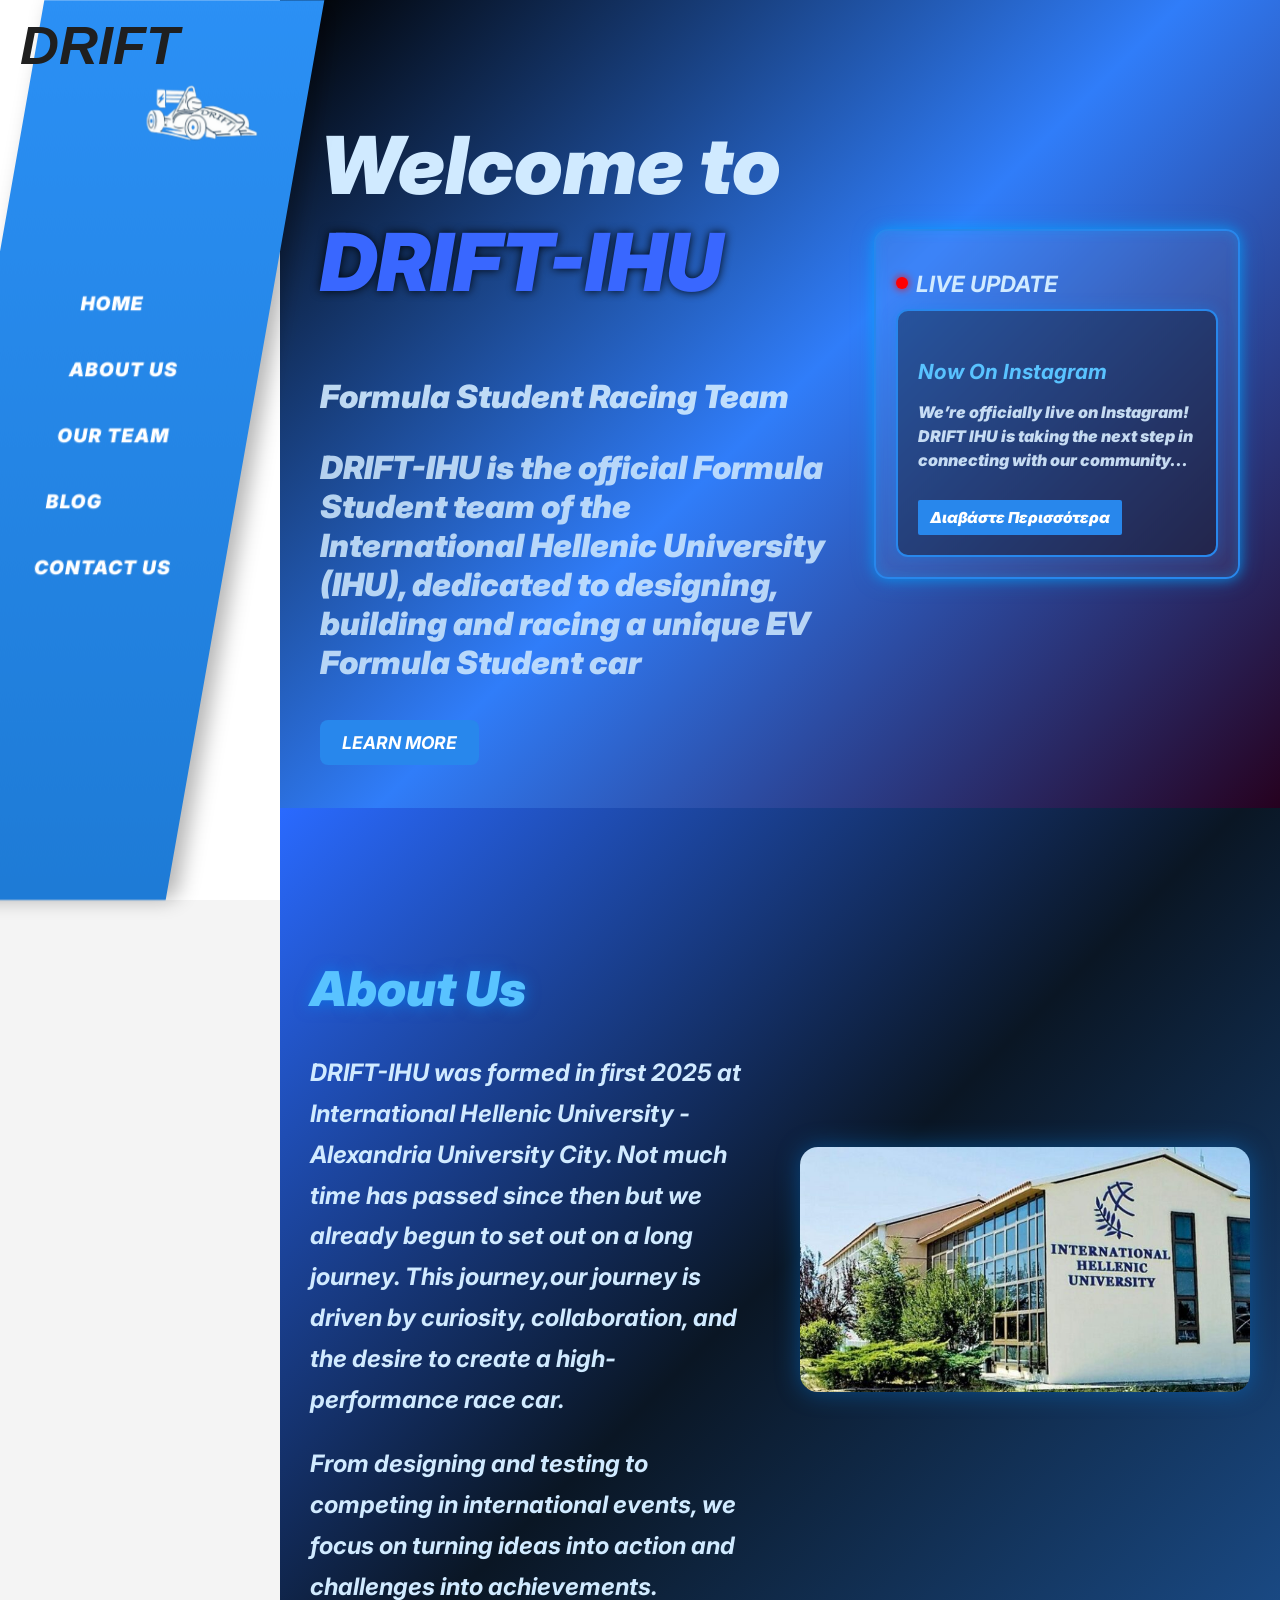
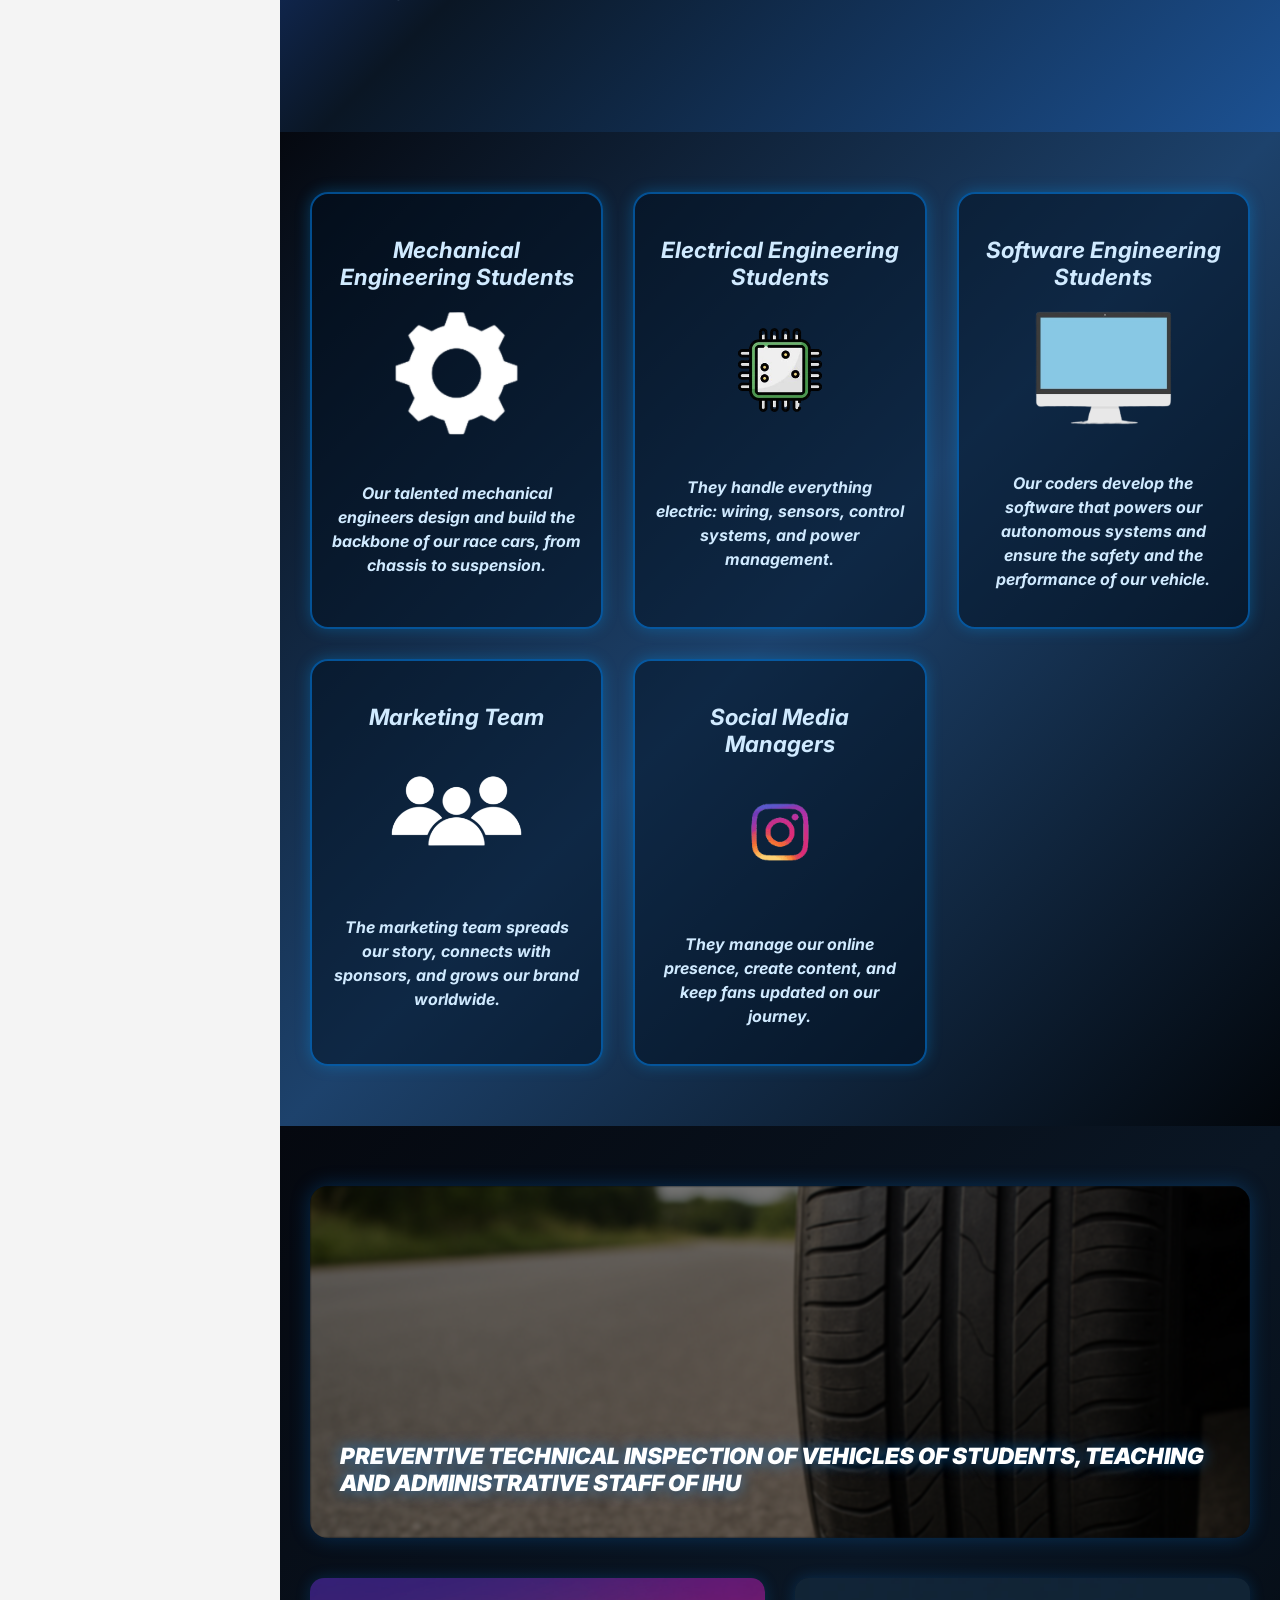
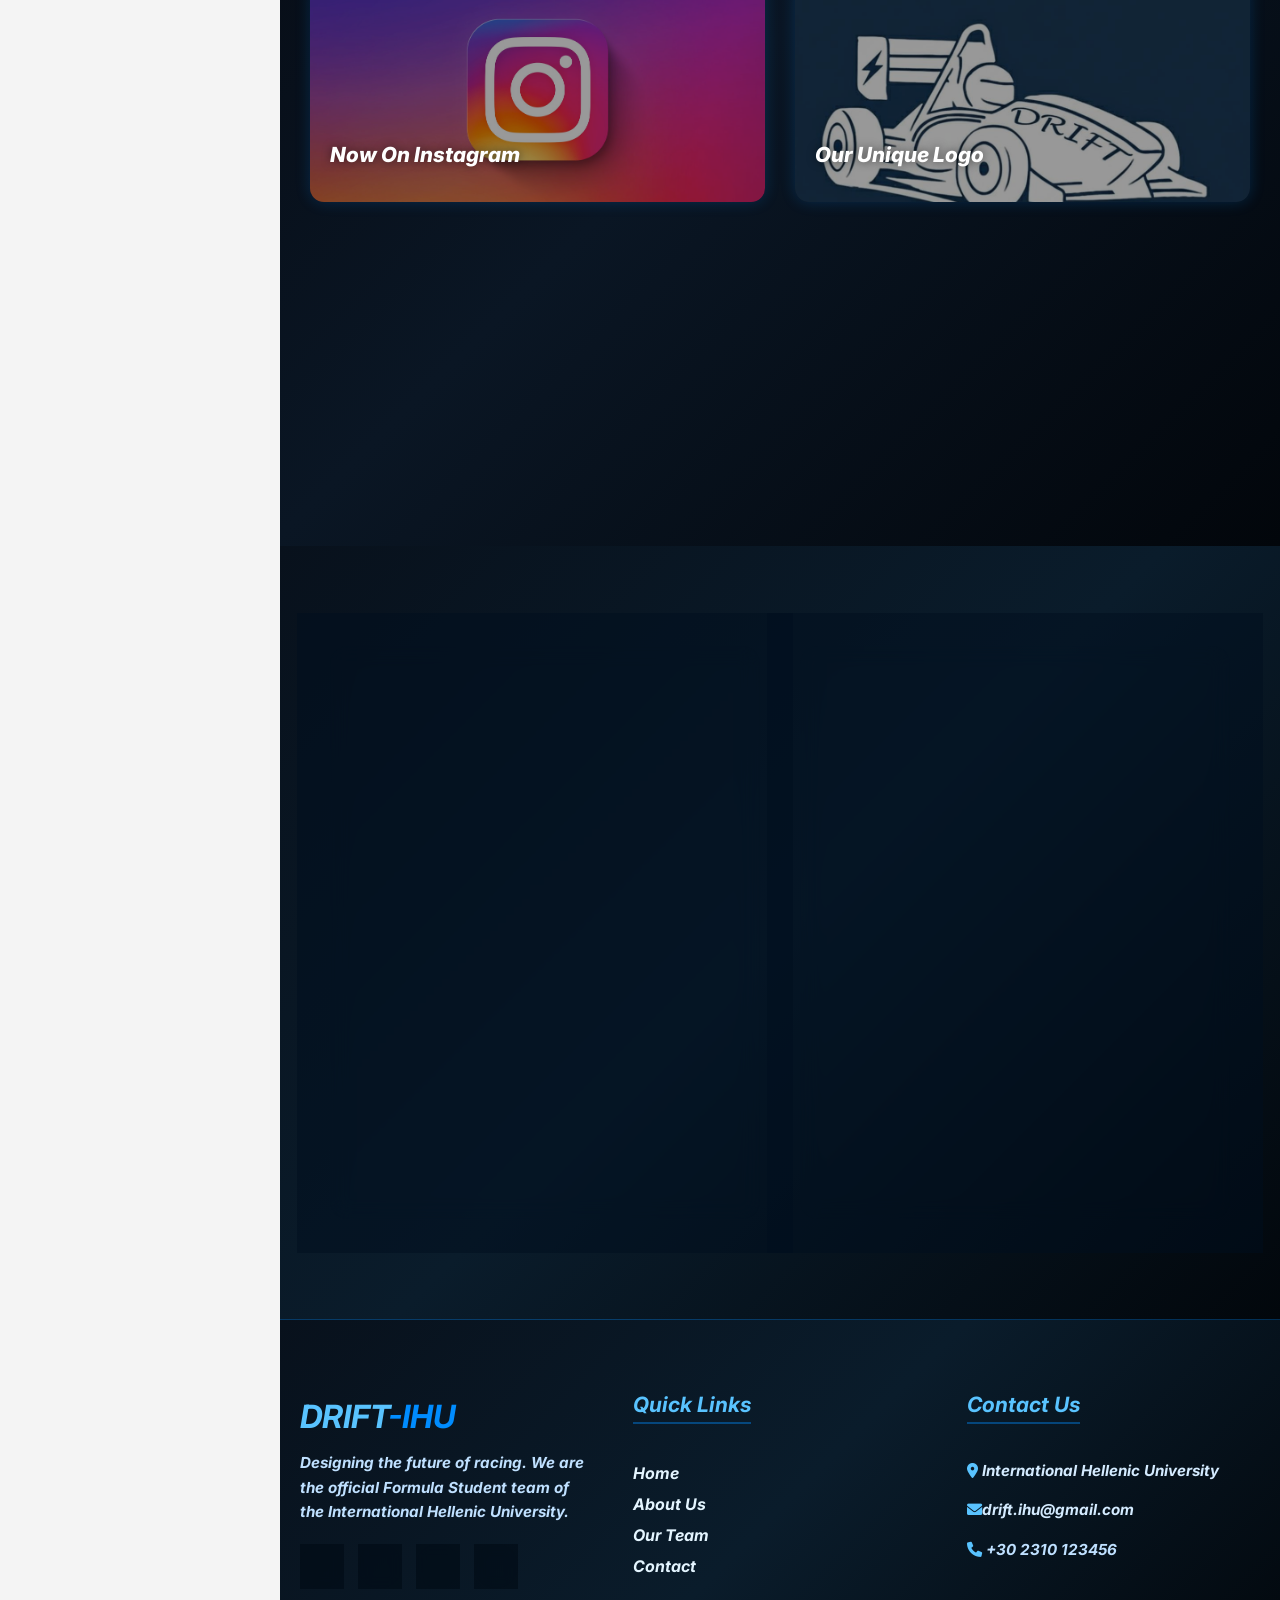
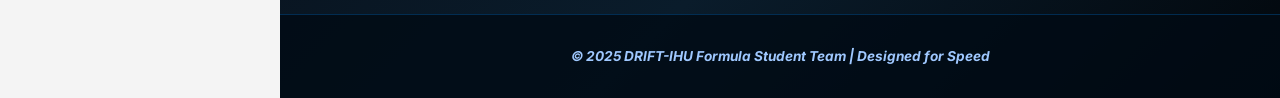
==== DRIFT.html @ 8d49db96 "Add files via upload" ====
<!DOCTYPE html>
<html lang="en">
    <head>
        <meta charset="UTF-8">
        <meta name="viewport" content="width=device-width, initial-scale=1.0">
        <title>DRIFT-IHU</title>
        <link rel="stylesheet" href="DRIFT-Style.css">
        <link href="https://fonts.googleapis.com/css2?family=Inter:wght@300;400;600;700&family=Orbitron:wght@500;700;900&display=swap" rel="stylesheet">
         <style>
        /* 1. Basic Setup & Font */
        @import url('https://fonts.googleapis.com/css2?family=Roboto:ital,wght@1,900&display=swap');

        :root {
            --sidebar-blue: #2b90f5; /* Bright blue from image */
            --sidebar-blue-dark: #1e7bd6; /* Slightly darker for gradient */
            --text-white: #ffffff;
            --hover-white: #ffffff;
            --skew-angle: -10deg; /* The angle of the sidebar */
        }

        body {
            margin: 0;
            padding: 0;
            background-color: #f4f4f4; /* Light background for contrast */
            font-family: 'Inter', 'sans-serif';
            
        }

        /* 2. Sidebar Container */
        .sidebar {
            position: fixed;
            top: 0px;
            left: -35px; /* Hide the angled left edge off-screen */
            width: 280px;
            height: 100vh;
            background: linear-gradient(180deg, var(--sidebar-blue) 0%, var(--sidebar-blue-dark) 100%);
            
            /* This creates the slanted shape */
            transform: skewX(var(--skew-angle));
            
            display: flex;
            flex-direction: column;
            justify-content:space-around; /* Centers menu vertically */
            box-shadow: 10px 0 20px rgba(0,0,0,0.3); /* The shadow on the right */
            z-index: 1000;
        }

        /* 3. Navigation List */
        .nav-links {
            display: flex;
            flex-direction: column;
            justify-content: space-around;
            list-style: none;
            padding: 0;
            margin: 0;
            width: 100%;
        }
        
        nav li {
            padding: 5px 5px; /* περισσότερο ύψος */
            font-size: 18px;    /* μεγαλύτερα γράμματα */
            font-weight: bold;  /* bold */
            text-transform: uppercase; /* Κεφαλαία */  
        }

       .sidebar ul{
            padding-bottom: 30px;
       }

        .nav-item {
            font-size: xx-large;
            font-style: bolder;
            width: 100%;
            margin-bottom: 1px;
            transition: all 0.3s ease;
        }

        /* 4. The Link Styling */
        .nav-link {
            text-decoration: solid;
            display: flex;
            align-items: center;
            text-decoration: none;
            padding: 15px 20px 15px 60px; /* Padding pushes text to right */
            color: var(--text-white);
            font-size: 1.2rem;
            font-weight: 900; /* Bold */
            font-style: italic; /* Slanted Text */
            letter-spacing: 1px;
            text-transform: uppercase;
            
            /* IMPORTANT: Un-skew the text so it's readable, 
               but keep italic style */
            transform: skewX(calc(var(--skew-angle) * -1)); 
            
            transition: all 0.2s ease-in-out;
        }

        /* 5. The Lightning Icon */
        .icon {
            width: 18px;
            height: 18px;
            margin-right: 15px;
            fill: var(--text-white); /* White icon by default */
            transition: fill 0.2s ease-in-out;
        }

        /* 6. HOVER EFFECTS (The White Effect) */
        
        /* When hovering the list item... */
        .nav-item:hover {
            background-color: var(--hover-white);
            box-shadow: 0 0 15px rgba(255, 255, 255, 0.6); /* Glow effect */
        }

        /* Change text color to blue on hover */
        .nav-item:hover .nav-link {
           transform: translateX(10px) skewX(calc(var(--skew-angle) * -1));  /* Slight movement to right */
            color: var(--sidebar-blue);
        }

        /* Change icon color to blue on hover */
        .nav-item:hover .icon {
            fill: var(--sidebar-blue);
        }
    </style>
    </head>
    <div class="head-logo">
                    <a href="#" class="nav-logoText">
                        <h1 class="logo-text"><b>DRIFT</b></h1>
                    </a>
                    <a href="#" class="nav-logoImg">
                        <img class="photologo" src="Picsart_25-11-17_19-23-13-924.png" width="130px" height="130px" onmouseover="this.src='1000007170.png'" onmouseout="this.src='Picsart_25-11-17_19-23-13-924.png'">
                    </a>
    </div>
    
    <div class="but">
        <a href="#" class="nav-logoText">
            <h1 class="logo-text"><b>DRIFT</b></h1>
        </a>
        <span class="logo">
        <a href="#" class="nav-logoImg">
            <img class="photologo" src="Picsart_25-11-17_19-23-13-924.png" width="130px" height="130px" onmouseover="this.src='1000007170.png'" onmouseout="this.src='Picsart_25-11-17_19-23-13-924.png'">
        </a>
        </span>
        <button class="nav-toggle" aria-label="toggle navigation" onclick="toggleNav()">
            <img class="ham" src="ham2.png">
        </button>
    </div>

    <div class="bac-nav">
        <header class="head">
	<!-- for Social Media Icons -->
<link rel="stylesheet" href="https://cdnjs.cloudflare.com/ajax/libs/font-awesome/6.0.0/css/all.min.css">
<div class="sidebar-wrapper">           
    <nav class="sidebar">
        <button class="nav-toggle" aria-label="toggle navigation" onclick="toggleNav()">
       <img class="close" src="close.png" width="40px" height="40px"><span class="closetxt">close</span>
       </button>
        <ul class="nav-links">
            <li class="nav-item">
                <a href="#hero" class="nav-link" data-target="hero">
                    <!-- SVG Lightning Bolt Icon -->
                    <img class="light" src="thunder.gif" width="25px" height="25px">
                    <div class="text">HOME</div>
                </a>
            </li>
            
            <!-- Active State Example (About Us) -->
            <li class="nav-item">
                <a href="#hero2" class="nav-link" data-target="hero2">
                    <img class="light" src="thunder.gif" width="25px" height="25px">
                    <div class="text">About Us</div>
                </a>
            </li>

            <li class="nav-item">
                <a href="#hero3" class="nav-link" data-target="hero3">
                    <img class="light" src="thunder.gif" width="25px" height="25px">
                    <div class="text">Our Team</div>
                </a>
            </li>
            <li class="nav-item">
                <a href="#hero4" class="nav-link" data-target="hero4">
                    <img class="light" src="thunder.gif" width="25px" height="25px">
                    <div class="text">Blog</div>
                </a>
            </li>

            <li class="nav-item">
                <a href="#hero5" class="nav-link" data-target="hero5">
                    <img class="light" src="thunder.gif" width="25px" height="25px">
                        <div class="text">Contact Us</div>
                </a>
            </li>
        </ul>
    </nav>
</div>
        </header>
    </div>
    <body>
        <section class="hero" id="hero">
            <div class="home-left">
            <h1>Welcome to <span class="name">DRIFT-IHU</span></h1>
            <p class="subtitle">Formula Student Racing Team</p>
            <p class="desc">
                DRIFT-IHU is the official Formula Student team of the International Hellenic University (IHU), dedicated to designing, building and racing a unique EV Formula Student car
            </p>

            <a href="#hero2" class="cta-button">LEARN MORE</a>
            </div>

            <div class="home-right">
                <h2 class="live-title">
                    <span class="live-dot"></span> LIVE UPDATE
                </h2>
                    <div class="live-box" id="live-box">
                        <h4 id="live-title"></h4>
                        <p id="live-text"></p>
                        <a href="#hero4" class="read-more">Διαβάστε Περισσότερα</a>
                    </div>
            </div>
        </section>

        <section class="hero2" id="hero2">
        <div class="about-container">

            <!-- Left side: Text -->
            <div class="about-text">
            <h2>About Us</h2>
            <p>DRIFT-IHU was formed in first 2025 at International Hellenic University - Alexandria University City. Not much time has passed since then but we already begun to set out on a long journey. This journey,our journey is driven by curiosity, collaboration, and the desire to create a high-performance race car.</p>
            <p>From designing and testing to competing in international events, we focus on turning ideas into action and challenges into achievements.</p>
            </div>

            <!-- Right side: Image -->
            <div class="about-image">
            <img src="iem.jpg" alt="DRIFT IHU Team">
            </div>

        </div>
        </section>

        <section class="hero3" id="hero3">
        <div class="team-container">

            <div class="team-card">
            <h3>Mechanical Engineering Students</h3>
            <img src="gear.png" alt="Mechanical Engineering Team">
            <p>Our talented mechanical engineers design and build the backbone of our race cars, from chassis to suspension.</p>
            </div>

            <div class="team-card">
            <h3>Electrical Engineering Students</h3>
            <img src="el.png"  alt="Electrical Engineering Team">
            <p>They handle everything electric: wiring, sensors, control systems, and power management.</p>
            </div>

            <div class="team-card">
            <h3>Software Engineering Students</h3>
            <img src="com.png"  alt="Software Engineering Team">
            <p>Our coders develop the software that powers our autonomous systems and ensure the safety and the performance of our vehicle.</p>
            </div>

            <div class="team-card">
            <h3>Marketing Team</h3>
            <img src="ma.png" alt="Marketing Team">
            <p>The marketing team spreads our story, connects with sponsors, and grows our brand worldwide.</p>
            </div>

            <div class="team-card">
            <h3>Social Media Managers</h3>
            <img src="sc.png" alt="Social Media Team">
            <p>They manage our online presence, create content, and keep fans updated on our journey.</p>
            </div>

        </div>
        </section>

        <section class="hero4" id="hero4">
    <div class="blog-container">

        <!-- Μεγάλη κάρτα -->
        <div class="blog-card big-card" onclick="openPost('latest')">
            <img src="tire.png" class="big-card-img">
            <div class="big-card-overlay"></div>
                <div class="card-content">
                    <h3>PREVENTIVE TECHNICAL INSPECTION OF VEHICLES OF STUDENTS, TEACHING AND ADMINISTRATIVE STAFF OF IHU</h3>
                </div>
            </div>

        <!-- Δύο μικρότερες κάρτες -->
        <div class="small-cards-row">

            <div class="blog-card small-card" onclick="openPost('post1')">
                
                    <img src="insta.jpg" class="small-card-img">
                <div class="card-content">
                    <h3>Now On Instagram</h3>
                </div>
            </div>

            <div class="blog-card small-card" onclick="openPost('post2')">
                    <img src="logo.jpg" class="small-card-img">
                <div class="card-content">
                    <h3>Our Unique Logo</h3>
                </div>
            </div>

        </div>
    </div>

    <!-- Popup -->
    <div id="popup" class="popup">
        <div class="popup-content">
            <span class="close-btn" onclick="closePopup()">&times;</span>
            <img id="popup-image" src="" alt="">
            <h2 id="popup-title"></h2>
            <p id="popup-text"></p>
        </div>
    </div>
</section>

        <section class="hero5" id="hero5">
    <div class="contact-container">

        <!-- LEFT SIDE: CONTACT INFO -->
        <div class="contact-info-box">
            <h2>Contact Us</h2>
            <p class="contact-tagline">
                We’d love to hear from you! Reach out for collaborations, sponsorships, or questions.
            </p>

            <div class="info-item">
                <p><i class="fas fa-map-marker-alt"></i> <a class="map" href="https://maps.app.goo.gl/rsyf1vWJfdnAgKqV8" target="_blank">International Hellenic University - Thessaloniki, Greece</a></p>
            </div>

            <div class="info-item">
                <i class="fa-solid fa-envelope"></i>
                <p><a class="mail" href="mailto:drift.ihu@gmail.com">drift.ihu@gmail.com</a></p>
            </div>

            <div class="info-item">
                <i class="fa-solid fa-phone"></i>
                <p>+30 690 000 0000</p>
            </div>

            <div class="social-icons">
                <a href="https://www.instagram.com/_drift.efs_/?igsh=YjA3dHlsZHJ1bWto#" target="_blank"><i class="fa-brands fa-instagram"></i></a>
                <a href="#"><i class="fa-brands fa-facebook"></i></a>
                <a href="#"><i class="fa-brands fa-linkedin"></i></a>
                <a href="#"><i class="fa-brands fa-youtube"></i></a>
            </div>
        </div>

        <!-- RIGHT SIDE: CONTACT FORM -->
        <div class="contact-form-box">
            <h3>Send us a message</h3>

            <form class="contact-form">
                <input type="text" placeholder="Your Name" required>
                <input type="email" placeholder="Email Address" required>
                <input type="text" placeholder="Subject">
                <textarea placeholder="Your Message" required></textarea>
                <button type="submit">Send Message</button>
            </form>
        </div>

    </div>
</section>

        <script src="drift-script.js"></script>
    </body>
		
 <!-- NEW FOOTER START -->
    <footer class="site-footer">
        <div class="footer-content">
            
            <!-- Column 1: About -->
            <div class="footer-section about">
                <h2 class="footer-logo">DRIFT<span>-IHU</span></h2>
                <p>
                    Designing the future of racing. We are the official Formula Student team of the International Hellenic University.
                </p>
                <div class="socials">
                    <a class="Slink"href="#"><i class="fab fa-facebook"></i></a>
                    <a class="Slink"href="https://www.instagram.com/_drift.efs_/?igsh=YjA3dHlsZHJ1bWto#" target="_blank"><i class="fab fa-instagram"></i></a>
                    <a class="Slink"href="#"><i class="fab fa-linkedin"></i></a>
                    <a class="Slink"href="#"><i class="fab fa-youtube"></i></a>
                </div>
            </div>

            <!-- Column 2: Links -->
            <div class="footer-section links">
                <h3>Quick Links</h3>
                <ul>
                    <li><a href="#hero">Home</a></li>
                    <li><a href="#hero2">About Us</a></li>
                    <li><a href="#hero3">Our Team</a></li>
                    <li><a href="#hero6">Contact</a></li>
                </ul>
            </div>

            <!-- Column 3: Contact -->
            <div class="footer-section contact">
                <h3>Contact Us</h3>
                <div class="contact-info">
                    <p><i class="fas fa-map-marker-alt"></i> <a class="map" href="https://maps.app.goo.gl/rsyf1vWJfdnAgKqV8" target="_blank">International Hellenic University</a></p>
                    <p><i class="fas fa-envelope"></i><a class="mail" href="mailto:drift.ihu@gmail.com">drift.ihu@gmail.com</a></p>
                    <p><i class="fas fa-phone"></i> +30 2310 123456</p>
                </div>
            </div>
        </div>

        <div class="footer-bottom">
            <p>&copy; 2025 DRIFT-IHU Formula Student Team | Designed for Speed</p>
        </div>
    </footer>
    <!-- NEW FOOTER END -->
    </body>
</html>
---- DRIFT-Style.css ----
/*
==========================================
DRIFT-Website
Author: Marios-Rafail Souris
Copyright © 2026
All rights reserved.
Unauthorized use prohibited.
==========================================
*/

body {
    font-size: large;
    font-weight: bolder;
    font-style: italic;
    background-color: #a3c9f2;
    margin: 0;
    padding: 0;
    overflow-x: hidden;
}
.nav-bar{
    position: fixed;
    top: 0;
    left: 0;
    padding: 20px;
    width:300px;
    height: 250vh;
    background-color: #2887ec;
    line-height: 340%;
    clip-path: polygon(0% 0%, 100% 0%, 60% 100%, 0% 100%);
    z-index: 10000;
}
.nav-logoText{
    color: #1f1f1f;
    font-size: 150%;
    display: inline-block;
    width: fit-content;
    text-decoration: none;
}
.nav-logoImg{
    color: #1f1f1f;
    font-size: 150%;
    display: inline-block;
    width: fit-content;
}

.logo-text{
    font-family: Arial, Helvetica, sans-serif;
    font-weight: bolder;
    line-height:0%;
    margin: 0;
    padding: 0;
    margin-left: 20px;
    margin-top: 45px;
}
.nav-list{
    list-style: none;
}
.nav-link{
    color: #fefeff;
    text-decoration: none;
    font-size: 150%;
}
.nav-link:hover{
    color: #000105;
}
.nav-link:active{
    color: #0400ff;
}
a{
    text-decoration: none;
}
.nav-bar ul{
    margin-top: 0px;
}

.head-logo {
    height: 150px;
    z-index: 4000;
    display: flex;
    top: 0;
    position: fixed;
    left: 0;
    align-items:safe;
    margin-bottom: 20px;
}

.photologo{
    margin-left: -40px;
    margin-top: 30px;
    padding-top: 10px;
}

.hero{
    z-index: 50000;
    margin-left: 280px;
    padding-bottom: 750px;
    background-color: #2887ec;
    display: flex;
    color: #090909;
    font-size: 200%;
    font-weight: bolder;
}


.hero6{
    margin-left: 280px;
    padding-bottom: 750px;
    background-color: #2887ec;
    display: flex;
    color: #090909;
    font-size: 200%;
    font-weight: bolder;
}

@keyframes slideInFromTop {
  /* Αρχική Κατάσταση */
  0% {
    transform: translateX(-100%);/* Ξεκινάει ψηλά, εκτός οθόνης */
    opacity: 0;
  }
  
  /* Τελική Κατάσταση */
  100% {
    transform: translateX(0); /* Έρχεται στην κανονική του θέση */
    opacity: 1;
  }
}

@keyframes slideInFromLeftPlagio {
  /* Αρχική Κατάσταση: Εκτός οθόνης και αόρατο */
  0% {
    transform: translateX(-100%) skewX(var(--skew-angle));
    opacity: 0;
  }
  
  /* Τελική Κατάσταση: Έρχεται στη θέση του και διατηρεί το skew */
  100% {
    /* Σημαντικό: Το translateX(0) το φέρνει στη θέση του. */
    /* Το skewX(var(--skew-angle)) διατηρεί το πλαϊνό σχέδιο. */
    transform: translateX(0) skewX(var(--skew-angle)); 
    opacity: 1;
  }
}

.sidebar{
    z-index: 1000;
  transform: skewX(var(--skew-angle));
  animation: slideInFromLeftPlagio 0.5s ease-out forwards; /* Διάρκεια 0.5 δευτερόλεπτα, easing ease-out */
}
.nav-link {
    transform: skewX(calc(var(--skew-angle) * -1));
}

.logo-text{
    animation: slideInFromTop 0.7s ease-out forwards;
}

.photologo{
    animation: slideInFromTop 0.7s ease-out forwards;
}

@keyframes pop-in {
  /* 0% & 100% (Αρχή και Τέλος) */
  0%, 100% {
    transform: scale(1); /* Κανονικό μέγεθος */
    opacity: 1; 
  }
  
  /* 50% (Κορύφωση του Pop) */
  50% {
    transform: scale(1.15); /* Μεγαλώνει 15% */
    opacity: 1;
  }
}

/*.nav-item:hover {
  animation: pop-in 0.4s ease-in-out; /* Διάρκεια 0.3 δευτερόλεπτα, easing ease-in-out 
}*/

.nav-item {
    transition: transform 0.15s ease-out;
    animation: slideInFromTop 0.5s ease-out forwards;
}

.nav-item:hover {
    transform: scale(1.12); /* “Πετάγεται” προς τα έξω */
    animation: slideInFromTop 0.5s ease-out forwards;
}

.nav-item{
    position: relative;
    z-index: 100;
    width: fit-content;
    display:block;
    cursor: pointer; /* Αλλάζει ο κέρσορας σε pointer για να δείξει ότι είναι κλικαμπλ */
}

@keyframes slideInFromLeft {
  /* Αρχική Κατάσταση */
  0% {
    transform: translateY(-100%);/* Ξεκινάει αριστερά, εκτός οθόνης */
    opacity: 0;
  }
  
  /* Τελική Κατάσταση */
  100% {
    transform: translateY(0); /* Έρχεται στην κανονική του θέση */
    opacity: 1;
  }
}

@keyframes fadeIn {
  /* Αρχική Κατάσταση: Αόρατο */
  0% {
    opacity: 0;
  }
  
  /* Τελική Κατάσταση: Πλήρως Ορατό */
  100% {
    opacity: 1;
  }
}

html{
  scroll-behavior: smooth;
}

.light{
  position:relative;
  right: 2px;
  top: 1px; 
  opacity: 0;
  transition: opacity 0.3s ease;
}

.nav-item:hover .light{
    opacity: 1;
}


/* --- FOOTER STYLES (MATCH HERO5) --- */

.site-footer {
    margin-left: 280px;
    background: linear-gradient(135deg, #08111c, #0a1c2b, #02070c);
    color: #d0eaff;
    padding-top: 50px;
    padding-bottom: 0px;
    border-top: 1px solid rgba(0, 140, 255, 0.3);
}

.footer-content {
    display: flex;
    flex-wrap: wrap;
    justify-content: space-around;
    max-width: 1400px;
    margin: 0 auto;
    padding-bottom: 20px;
}

.footer-section {
    flex: 1;
    padding: 0 20px;
    min-width: 250px;
}

/* Titles */
.footer-logo {
    font-size: 2rem;
    margin-bottom: 15px;
    font-style: italic;
    color: #59c3ff; /* neon blue */
}

.footer-logo span {
    color: #008cff;
}

.footer-section h3 {
    color: #59c3ff;
    margin-bottom: 20px;
    font-style: italic;
    border-bottom: 2px solid rgba(0, 140, 255, 0.4);
    display: inline-block;
    padding-bottom: 5px;
}

/* Paragraphs */
.footer-section p {
    font-size: 0.95rem;
    color: #bfe0ff;
    line-height: 1.6;
}

/* Links */
.footer-section ul {
    list-style: none;
    padding: 0;
}

.footer-section ul li {
    margin-bottom: 10px;
}

.footer-section ul li a {
    color: #e4f5ff;
    text-decoration: none;
    font-size: 1rem;
    transition: 0.3s ease;
}

.footer-section ul li a:hover {
    color: #59c3ff;
    text-shadow: 0 0 10px rgba(0, 140, 255, 0.7);
    padding-left: 10px;
}

/* Social Icons */
.socials {
    margin-top: 20px;
}

.socials a {
    display: inline-block;
    width: 42px;
    height: 42px;
    background: rgba(0, 10, 20, 0.6);
    color: #59c3ff;
    text-align: center;
    line-height: 42px;
    border-radius: 50%;
    margin-right: 10px;
    transition: 0.3s;
    border: 1px solid rgba(0, 140, 255, 0.3);
    backdrop-filter: blur(6px);
}

.socials a:hover {
    transform: translateY(-4px);
    background: rgba(0, 35, 70, 0.7);
    color: #ffffff;
    text-shadow: 0 0 12px rgba(0, 140, 255, 1);
}

/* Contact info colors */
.contact-info i {
    color: #59c3ff;
}

.contact-info .mail,
.contact-info .map {
    color: #d4ebff;
}

.contact-info .mail:hover,
.contact-info .map:hover {
    color: #59c3ff;
    text-decoration: underline;
}

/* Bottom Bar */
.footer-bottom {
    background: rgba(0, 10, 20, 0.8);
    text-align: center;
    padding: 20px 0;
    font-size: 0.85rem;
    color: #9fc8ff;
    border-top: 1px solid rgba(0, 140, 255, 0.25);
}
/*HOME*/

.hero {
    margin-left: 280px;
    padding: 50px 40px;
    display: flex;
    justify-content: space-between;
    align-items: center;
    background: linear-gradient(135deg, #000000, #307df9, #26011f);
    color: #d0eaff;

    overflow: hidden;
    z-index: 1; /* Χαμηλότερο από το menu */
}

/* LEFT SIDE */
.home-left {
    max-width: 55%;
}

.hero h1 {
    font-size: 5rem;
    font-weight: 900;
}

.hero h1 span {
    color: #3967ff;
    text-shadow: 0 0 10px #00060a;
}

.subtitle {
    font-size: 2rem;
    opacity: 0.9;
    margin: 15px 0;
}

.desc {
    font-size: 2rem;
    opacity: 0.85;
}

/* BUTTON */
.cta-button {
    padding: 12px 22px;
    background: #2887ec;
    color: #fff;
    border-radius: 8px;
    font-size: 1.1rem;
    font-weight: 700;
    transition: 0.3s;
}

.cta-button:hover {
    background: #4db0ff;
    box-shadow: 0 0 15px #4db0ff;
}
/* RIGHT SIDE */
.home-right {
    width: 35%;
    max-width: 380px;
    background: rgba(255, 255, 255, 0.06);
    border: 2px solid #2887ec;
    border-radius: 14px;
    padding: 20px;
    box-shadow: 0 0 18px rgba(0, 140, 255, 0.4);
    backdrop-filter: blur(6px);
    box-shadow: 0 0 12px rgba(0, 162, 255, 0.6), 0 0 22px rgba(0, 162, 255, 0.4), inset 0 0 12px rgba(0, 162, 255, 0.3); 
    animation: neonPulse 2.4s infinite ease-in-out;

}

.live-title {
    font-size: 1.4rem;
    display: flex;
    align-items: center;
    gap: 8px;
    margin-bottom: 12px;
}

.live-dot {
    width: 12px;
    height: 12px;
    background: red;
    border-radius: 50%;
    animation: blink 1s infinite;
    box-shadow: 0 0 8px red;
}

@keyframes blink {
    0%, 50% { opacity: 1; }
    51%, 100% { opacity: 0.3; }
}

/* LIVE BOX */
.live-box {
    background: rgba(0,0,0,0.35);
    border: 2px solid #2887ec;
    padding: 20px;
    border-radius: 12px;
    color: #d8edff;
    box-shadow: 0 0 15px rgba(0,140,255,0.3);
    animation: fadeIn 0.8s ease forwards;
}

.live-box h4 {
    font-size: 1.3rem;
    margin-bottom: 10px;
    color: #59c3ff;
}

.live-box p {
    font-size: 1rem;
    opacity: 0.9;
}

.read-more {
    display: inline-block;
    color: #fff;
    background: #2887ec;
    border-radius: 2px;
    padding: 8px 12px;
    text-decoration: none;
    transition: 0.3s;
    font-size: 0.95rem;
}

.read-more:hover {
    background: #4db0ff;
    box-shadow: 0 0 12px #4db0ff;
}


.loading {
    opacity: 0.7;
    font-size: 0.95rem;
}

.neon-line {
    position: absolute;
    width: 4px;
    height: 100%;
    background: #2887ec;
    box-shadow: 0 0 15px #2887ec;
    animation: neonPulse 2s infinite;
}

.left-line { left: 0; }
.right-line { right: 0; }

@keyframes neonPulse {
    0%, 100% { opacity: 0.7; box-shadow: 0 0 10px #2887ec; }
    50% { opacity: 1; box-shadow: 0 0 20px #58b5ff; }
}

.live-box p {
    font-size: 1rem;
    line-height: 1.5;
}


/* SMALL NEON PULSE */
.live-box {
    animation: pulseGlow 3s infinite ease-in-out;
}

@keyframes pulseGlow {
    0% { box-shadow: 0 0 14px rgba(0,140,255,0.25); }
    50% { box-shadow: 0 0 25px rgba(0,140,255,0.45); }
    100% { box-shadow: 0 0 14px rgba(0,140,255,0.25); }
}



/* --- CONTACT SECTION WRAPPER --- */
.hero5 {
    margin-left: 280px;
    padding-bottom: 750px;
    background: linear-gradient(135deg, #08111c, #0a1c2b, #02070c);
    padding: 100px 0; /* μικρότερο από 80px */
    display: flex;
    justify-content: center;
}

.contact-container {
    width: 90%;    
    max-width: 1400px; 
    display: grid;
    grid-template-columns: 1fr 1fr;
    gap: 40px; 
}

/* --- LEFT BOX (INFO) --- */
.info-item .mail{
   color: inherit;         /* Κληρονομεί το χρώμα του γονέα */
    text-decoration: none;  /* Αφαιρεί underline */
    transition: color 0.3s ease
}
.contact-info-box {
    background: rgba(0, 15, 30, 0.5);
    border: 1px solid rgba(0, 140, 255, 0.4);
    backdrop-filter: blur(10px);
    padding: 38px;
    border-radius: 18px;
    color: white;
    box-shadow: 0 0 20px rgba(0, 140, 255, 0.25);
    animation: fadeInLeft 0.9s ease forwards;
}

.contact-info-box h2 {
    font-size: 28px;
    margin-bottom: 15px;
    color: #59c3ff;
    letter-spacing: 1px;
    text-transform: uppercase;
}

.contact-tagline {
    font-size: 15px;
    margin-bottom: 25px;
    color: #d0eaff;
}

.info-item {
    display: flex;
    align-items: center;
    margin-bottom: 18px;
    font-size: 15px;
    gap: 12px;
    color: #cfeaff;
    transition: transform 0.3s ease;
}

.info-item:hover {
    transform: translateX(6px);
}

.info-item i {
    color: #59c3ff;
    font-size: 20px;
    text-shadow: 0 0 8px rgba(0, 140, 255, 0.7);
}

.info-item a {
    pointer-events: auto;
    position: relative;
    z-index: 50;
    cursor: pointer;
    color: inherit;
}
.contact-info {
    position: relative;
    z-index: 5;
}

.contact-info a {
    pointer-events: auto;
    cursor: pointer;
}

.contact-info a{
    pointer-events: auto;
}
.contact-info a {
    position: relative;
    z-index: 10;
    pointer-events: auto;
    cursor: pointer;
}

.hero5 {
    position: relative;
    z-index: 1;
}

.contact-container {
    position: relative;
    z-index: 50;
}
.contact-info a {
    position: relative !important;
    z-index: 9999 !important;
    pointer-events: auto !important;
}


/* --- SOCIAL ICONS --- */
.social-icons {
    margin-top: 25px;
    display: flex;
    gap: 15px;
}

.social-icons a {
    font-size: 24px;
    color: #59c3ff;
    transition: 0.3s ease;
}

.social-icons a:hover {
    transform: translateY(-4px);
    text-shadow: 0 0 12px rgba(0, 140, 255, 1);
    color: white;
}

/* --- RIGHT BOX (FORM) --- */
.contact-form{
    align-items: center;
}
.contact-form-box {
    background: rgba(0, 15, 30, 0.5);
    border: 1px solid rgba(0, 140, 255, 0.4);
    backdrop-filter: blur(10px);
    padding: 38px;
    border-radius: 18px;
    color: white;
    box-shadow: 0 0 20px rgba(0, 140, 255, 0.25);
    animation: fadeInRight 0.9s ease forwards;
    align-items: center;
    text-align: center;
}

.contact-form-box h3 {
    font-size: 22px;
    margin-bottom: 20px;
    color: #59c3ff;
    text-transform: uppercase;
    letter-spacing: 1px;
}

.contact-form input,
.contact-form textarea {
    width: 90%;
    max-width: 420px;
    padding: 14px;
    margin-bottom: 16px;
    border-radius: 8px;
    border: 1px solid rgba(0, 140, 255, 0.3);
    background: rgba(0, 10, 20, 0.6);
    color: white;
    font-size: 15px;
    outline: none;
    transition: 0.3s ease;
    align-items: center;
}

.contact-form input:focus,
.contact-form textarea:focus {
    border-color: #59c3ff;
    box-shadow: 0 0 12px rgba(0, 140, 255, 0.4);
}

.contact-form textarea {
    height: 140px;
    resize: none;
    align-items:center;
}

.contact-form button {
    width: 100%;
    padding: 14px;
    border-radius: 10px;
    border: none;
    background: linear-gradient(135deg, #008cff, #0066cc);
    color: white;
    font-size: 16px;
    cursor: pointer;
    text-transform: uppercase;
    letter-spacing: 1px;
    transition: 0.3s ease;
    box-shadow: 0 0 10px rgba(0, 140, 255, 0.4);
}

.contact-form button:hover {
    transform: translateY(-3px);
    box-shadow: 0 0 20px rgba(0, 140, 255, 0.7);
}

/* --- ANIMATIONS --- */
@keyframes fadeInLeft {
    from { opacity: 0; transform: translateX(-30px); }
    to { opacity: 1; transform: translateX(0); }
}

@keyframes fadeInRight {
    from { opacity: 0; transform: translateX(30px); }
    to { opacity: 1; transform: translateX(0); }
}
/* PULSING NEON BORDER */
.contact-info-box,
.contact-form-box {
    position: relative;
    border: 2px solid rgba(0, 162, 255, 0.6);
    box-shadow: 0 0 12px rgba(0, 162, 255, 0.6), 0 0 22px rgba(0, 162, 255, 0.4), inset 0 0 12px rgba(0, 162, 255, 0.3); 
    animation: neonPulse 2.4s infinite ease-in-out;
}

@keyframes neonPulse {
    0% {
        box-shadow:
            0 0 8px rgba(0, 162, 255, 0.45),
            0 0 18px rgba(0, 162, 255, 0.3),
            inset 0 0 8px rgba(0, 162, 255, 0.25);
        border-color: rgba(0, 162, 255, 0.5);
    }
    50% {
        box-shadow:
            0 0 20px rgba(0, 162, 255, 1),
            0 0 35px rgba(0, 162, 255, 0.9),
            inset 0 0 16px rgba(0, 162, 255, 0.6);
        border-color: rgba(0, 200, 255, 1);
    }
    100% {
        box-shadow:
            0 0 8px rgba(0, 162, 255, 0.45),
            0 0 18px rgba(0, 162, 255, 0.3),
            inset 0 0 8px rgba(0, 162, 255, 0.25);
        border-color: rgba(0, 162, 255, 0.5);
    }
}

.hero4 {
    background: linear-gradient(135deg, #05080f, #0a1624, #02060b);
    margin-left: 280px;
    padding: 60px 30px;
    min-height: 100vh;
    display: flex;
    justify-content: center;
}


.blog-container {
    width: 100%;
    max-width: 1400px;
    display: flex;
    flex-direction: column;
    gap: 40px;
}

/* BIG CARD */
.big-card {
    width: 100%;
    height: 22rem;
    border-radius: 18px;
    position: relative;
    overflow: hidden;
    cursor: pointer;
    box-shadow: 0 0 20px rgba(0,140,255,0.25);
    transition: transform .3s ease, box-shadow .3s ease;
}


.big-card:hover {
    transform: scale(1.02);
    box-shadow: 0 0 30px rgba(0,160,255,0.45);
}

.big-card-img {
    width: 100%;
    height: 100%;
    object-fit: cover;
    filter: brightness(55%) blur(1px);
    transition: filter .3s ease;
}

.big-card:hover .big-card-img {
    filter: brightness(70%) blur(0);
}

.big-card h3 {
    position: absolute;
    bottom: 20px;
    left: 30px;
    color: #ffffff;
    font-size: 1.4rem;
    font-weight: 900;
    text-shadow: 0 0 15px rgba(0,140,255,0.6);
    font-style: italic;
}

/* SMALL CARDS */

.small-card {
    flex: 1;
    height: 14rem;
    border-radius: 14px;
    position: relative;
    overflow: hidden;
    cursor: pointer;
    box-shadow: 0 0 15px rgba(0,140,255,0.2);
    transition: transform .3s ease, box-shadow .3s ease;
}

.small-card:hover {
    transform: scale(1.03);
    box-shadow: 0 0 25px rgba(0,160,255,0.35);
}

.small-card-img {
    width: 100%;
    height: 100%;
    object-fit: cover;
    filter: brightness(60%) blur(0.7px);
    transition: filter .3s ease;
}

.small-card:hover .small-card-img {
    filter: brightness(75%) blur(0);
}

.small-card h3 {
    position: absolute;
    bottom: 15px;
    left: 20px;
    color: #ffffff;
    font-size: 1.3rem;
    font-weight: 800;
    text-shadow: 0 0 8px rgba(0, 0, 0, 0.5);
    font-style: italic;
}
.small-cards-row{
    display: flex;
    width: 100%;
    gap: 30px;
}
/* POPUP */
.popup {
    position: fixed;
    inset: 0;
    background: rgba(0,0,0,0.6);
    display: none;
    justify-content: center;
    align-items: center;
    backdrop-filter: blur(5px);
    z-index: 9999;
}

.popup-content {
    background: #0a1624;
    border: 2px solid #2887ec;
    border-radius: 18px;
    width: 70%;
    max-height: 80vh;
    padding: 30px;
    color: white;
    overflow-y: auto;
    box-shadow: 0 0 30px rgba(0,140,255,0.4);
    animation: popIn .3s ease-out forwards;
}

.popup-content img {
    width: 100%;
    border-radius: 10px;
    margin: 15px 0;
}

.close-btn {
    font-size: 2rem;
    cursor: pointer;
    float: right;
    color: #fff;
}

.hero2 {
    margin-left: 280px;
    padding: 100px 30px;
    background: linear-gradient(135deg, #2a6aff, #0a1624, #1c5192);
    color: #d0eaff;
    display: flex;
    justify-content: center;
}
.about-container {
    display: flex;
    max-width: 1400px;
    width: 100%;
    gap: 40px;
    align-items: center;
}

.about-text {
    flex: 1;
    font-size: 1.5rem;
    line-height: 1.7;
}

.about-text h2 {
    font-size: 3rem;
    font-weight: 900;
    margin-bottom: 20px;
    color: #59c3ff;
    text-shadow: 0 0 15px rgba(0, 140, 255, 0.6);
}

.about-image {
    flex: 1;
    display: flex;
    justify-content: center;
}

.about-image img {
    max-width: 100%;
    height: auto;
    border-radius: 18px;
    box-shadow: 0 0 25px rgba(0,140,255,0.4);
    animation: neonPulse 2.4s infinite ease-in-out;
}

/* RESPONSIVE */
@media (max-width: 1024px) {
    .hero2 {
        margin-left: 0;
        padding: 60px 20px;
    }
    .about-container {
        flex-direction: column;
        gap: 30px;
    }
}

.hero3 {
  margin-left: 280px; /* για sidebar */
  padding: 60px 30px;
  background: linear-gradient(135deg, #05080f, #1d426c, #02060b);
  color: #d0eaff;
}


.team-container {
  display: grid;
  grid-template-columns: repeat(3, 1fr); /* 3 στην πρώτη σειρά */
  grid-auto-rows: auto;
  gap: 30px;
  max-width: 1400px;
  margin: 0 auto;
}

.team-card {
  background: rgba(0, 15, 30, 0.5);
  border: 2px solid rgba(0, 140, 255, 0.5);
  border-radius: 18px;
  padding: 20px;
  text-align: center;
  box-shadow: 0 0 15px rgba(0, 162, 255, 0.3);
  transition: transform 0.3s ease, box-shadow 0.3s ease;
}

.team-container .team-card:nth-child(n+4) {
  grid-column: span 1; /* 4η και 5η κάρτα στην επόμενη σειρά */
}

.team-card img {
  width: 100%;
  border-radius: 12px;
  margin-bottom: 15px;
}

.team-card h3 {
  font-size: 1.4rem;
  margin-bottom: 10px;
  font-style: italic;
}

.team-card p {
  font-size: 1rem;
  line-height: 1.5;
}

.team-card:hover {
  transform: scale(1.05);
  box-shadow: 0 0 25px rgba(0, 162, 255, 0.6);
}

/* RESPONSIVE */
@media (max-width: 1024px) {
  .hero3 {
    margin-left: 0;
    padding: 40px 16px;
  }
}

@keyframes popIn {
    from { transform: scale(.7); opacity: 0; }
    to { transform: scale(1); opacity: 1; }
}

/* RESPONSIVE */
@media (max-width: 1024px) {
    .hero4 { margin-left: 0; }
    .small-cards { flex-direction: column; }
}



/* Animation για pop-in */
@keyframes popIn {
    0% { transform: scale(0.5); opacity: 0; }
    100% { transform: scale(1); opacity: 1; }
}

/* Responsive για κινητά */
@media (max-width: 1024px) {
    .popup-content {
        padding: 20px;
    }
}

/*responsive design*/
/* --- MOBILE RESPONSIVE --- */
@media (max-width: 1024px) {
    .contact-container {
        grid-template-columns: 1fr;
    }
}

.bac-nav {
    background-color: rgb(255, 255, 255);/* ίδιο χρώμα με το body */
    width: 280px;
    height: 100%; /* όσο ψηλό είναι το header σου */
    position: fixed; 
    top: 0;
    left: 0;
    z-index: 500;  /* πάνω από το body */
    transition: transform 0.8s cubic-bezier(0.25, 0.8, 0.25, 1);
} 

 .nav-toggle{
    display: none;
 }
 .but{
    display: none;
}
.close{
    display: none;
}
@media (max-width: 1024px) {  

    .hero4 {
        margin-left: 0;
        padding: 60px 16px;
    }

    .big-card {
        height: 18rem;
    }

    .small-cards-row {
        flex-direction: column;
    }

    .small-card {
        height: 14rem;
    }


    .hero {
        margin-left: 0;
        padding: 100px 20px 60px;
        flex-direction: column;
        text-align: center;
    }

    .home-left, .home-right {
        max-width: 100%;
        width: 100%;
    }

    .home-right {
        margin-top: 40px;
    }

    .hero h1 {
        font-size: 2.3rem;
    }

    .subtitle {
        font-size: 1.2rem;
    }

    .desc {
        font-size: 1rem;
    }

    .but{
        position: absolute;
        display: flex;
        top: 0;
        left: 0;
        height: 80px;
        width: 100%;
        background: linear-gradient(135deg, #0073ff, #aab5bd, #0f7ef4);
        z-index: 150;
    }

    .close{
        display: block;
        position: absolute;
        left: 12px;
        top: 10px;
        cursor: pointer;
    }
    .sidebar .close{
        display: block;
        width: 48px;
        height: 48px;
    }

    .nav-toggle {
        position: absolute;
        display: flex;
        left: 12px;
        top: 7px;
        z-index: 1000;
        cursor: pointer;
        background-color: transparent;
        border: none;
        padding: 5px;   
    }
    .nav-toggle img {
        display: block;
        width: 60px;
        height: 60px;
    }
    .nav-toggle:hover{
        animation: pop-in 0.7s ease;
    }
    .close:hover{
        animation: pop-in 0.7s ease;
    }
    .bac-nav{
        transform: translateX(-150%);
    }
    
    .head-logo{
        transform: translateX(-100%);
    }
    .hero, 
    .hero2, 
    .hero3,
    .hero4,
    .hero5,
    .hero6,
    .site-footer{
        margin-left: 0;
    }

.bac-nav.open {
    transform: translateX(0); /* Slide-in */
}

.closetxt{
    color: #000000;
    position: absolute;
    left: 60px;
    bottom: -37px;
     font-size: 25px; /* ↑ Μεγαλώνει το κείμενο */
    font-weight: 600;
}

.nav-logoText{
    font-family: 'Roboto', sans-serif;
    position:absolute;
    top: 23px;
    right: 110px;
    font-size:medium;
    font-weight: bolder;
}
.photologo{
    position: absolute;
    right: 0px;
    bottom: -8px;
    width: 110px;
    height: 110px;
}
body, .sidebar, .closediv, .closetxt, .nav-link {
    font-family: 'Roboto', Arial, Helvetica, sans-serif;
}
html {
    -webkit-text-size-adjust: 100%; /* Safari/Chrome iOS */
    -ms-text-size-adjust: 100%;    /* Edge/IE */
}
.logo-text, .nav-logoText, .nav-logoImg h1 {
    font-family: 'Roboto', Arial, Helvetica, sans-serif; /* Google Font + fallback */
    font-weight: 900;   /* bold */
    font-style: italic; /* slanted */
    line-height: 1;     /* σταθερό */
    margin: 0;
    padding: 0;
}
}

@media (max-width: 1024px) {
  .team-container {
    grid-template-columns: repeat(2, 1fr);
  }
}

/* MOBILE */
@media (max-width: 768px) {
  .team-container {
    grid-template-columns: 1fr;
  }
}

/* DRIFT Site Original Design by Marios-Rafail Souris - 2026 */
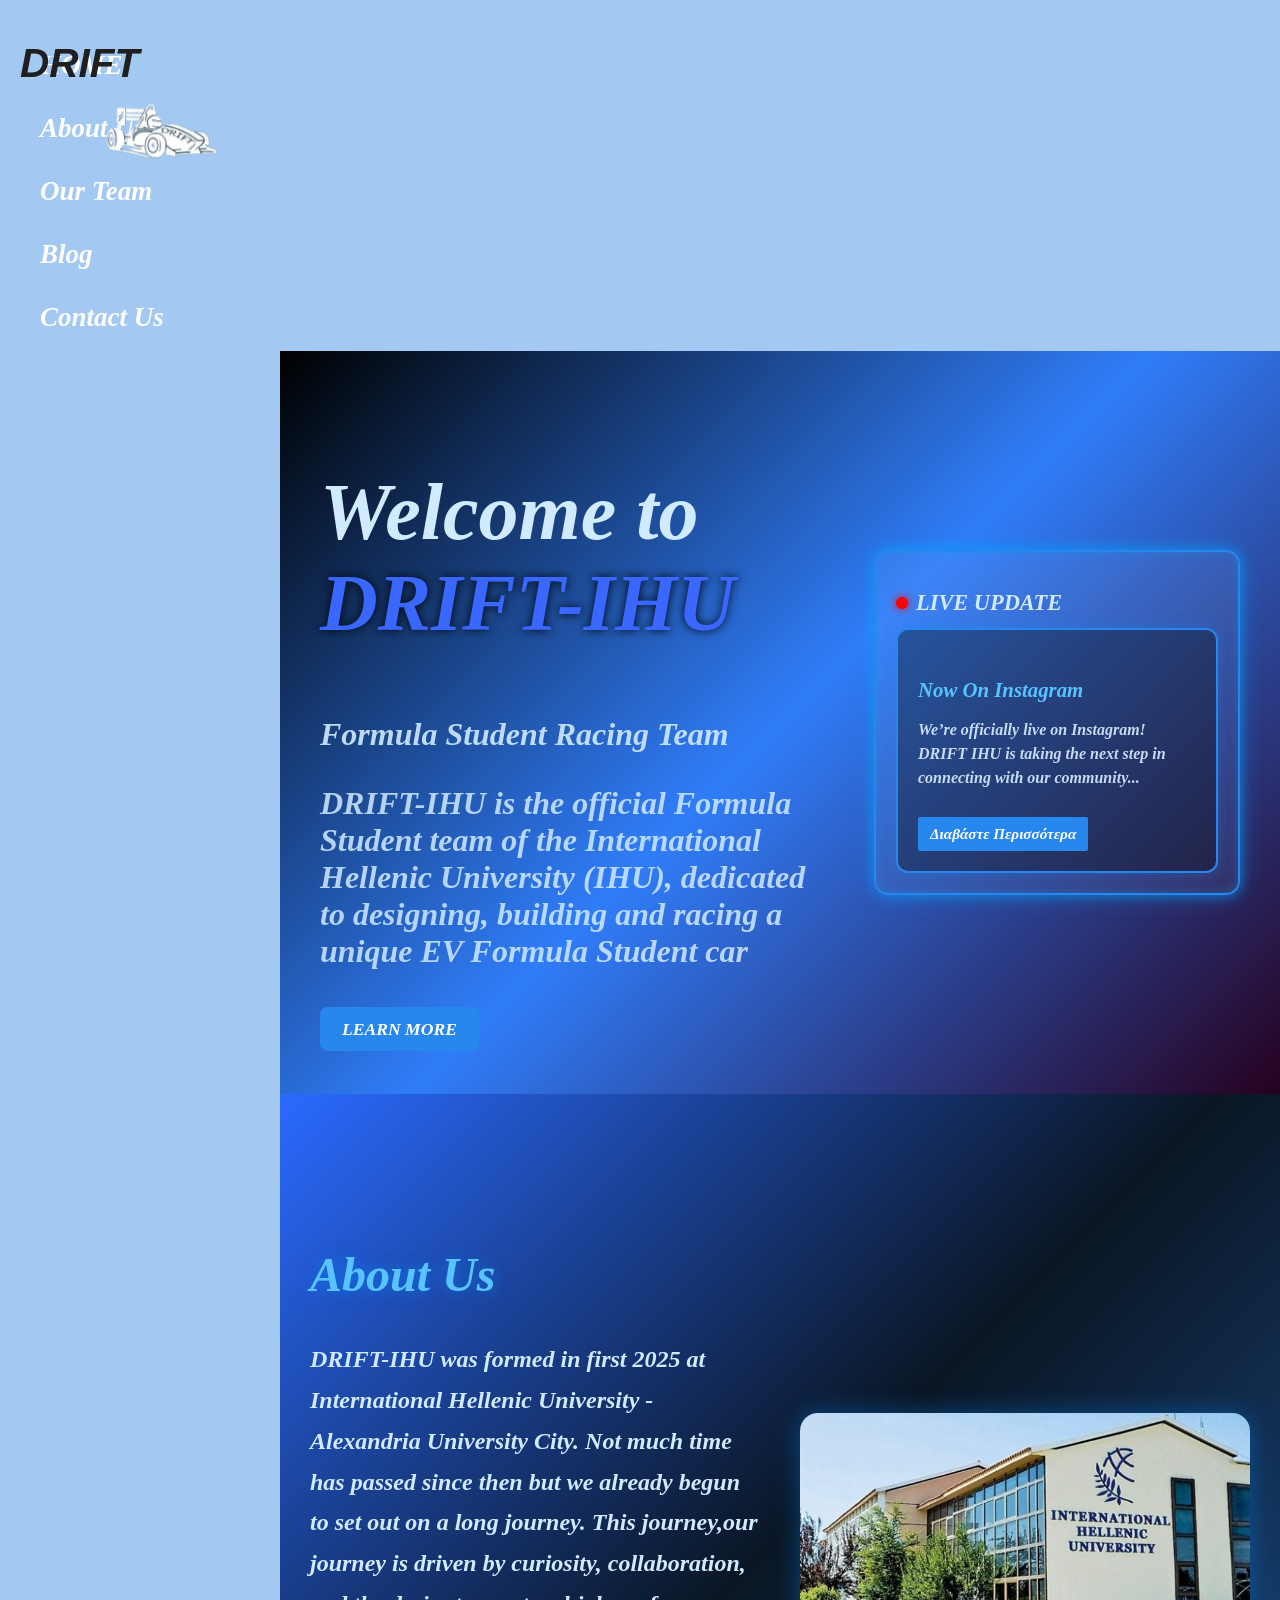
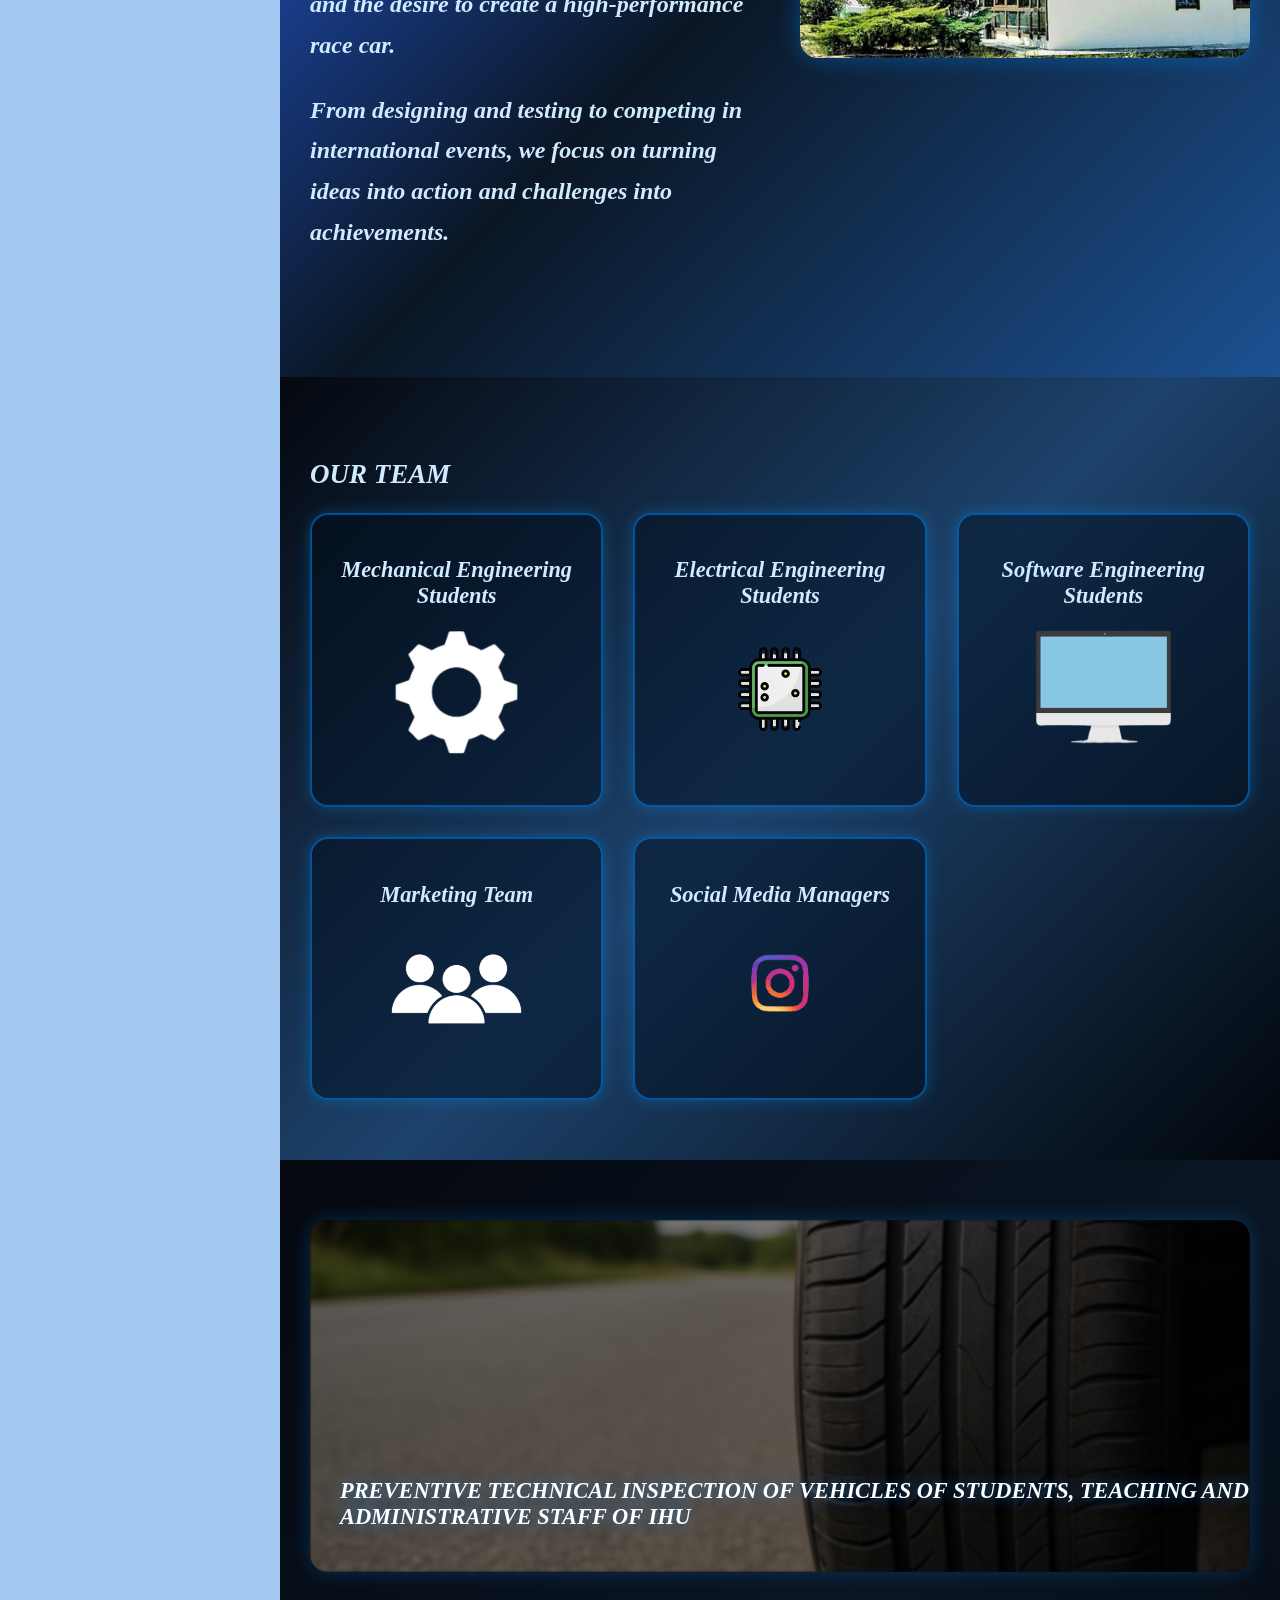
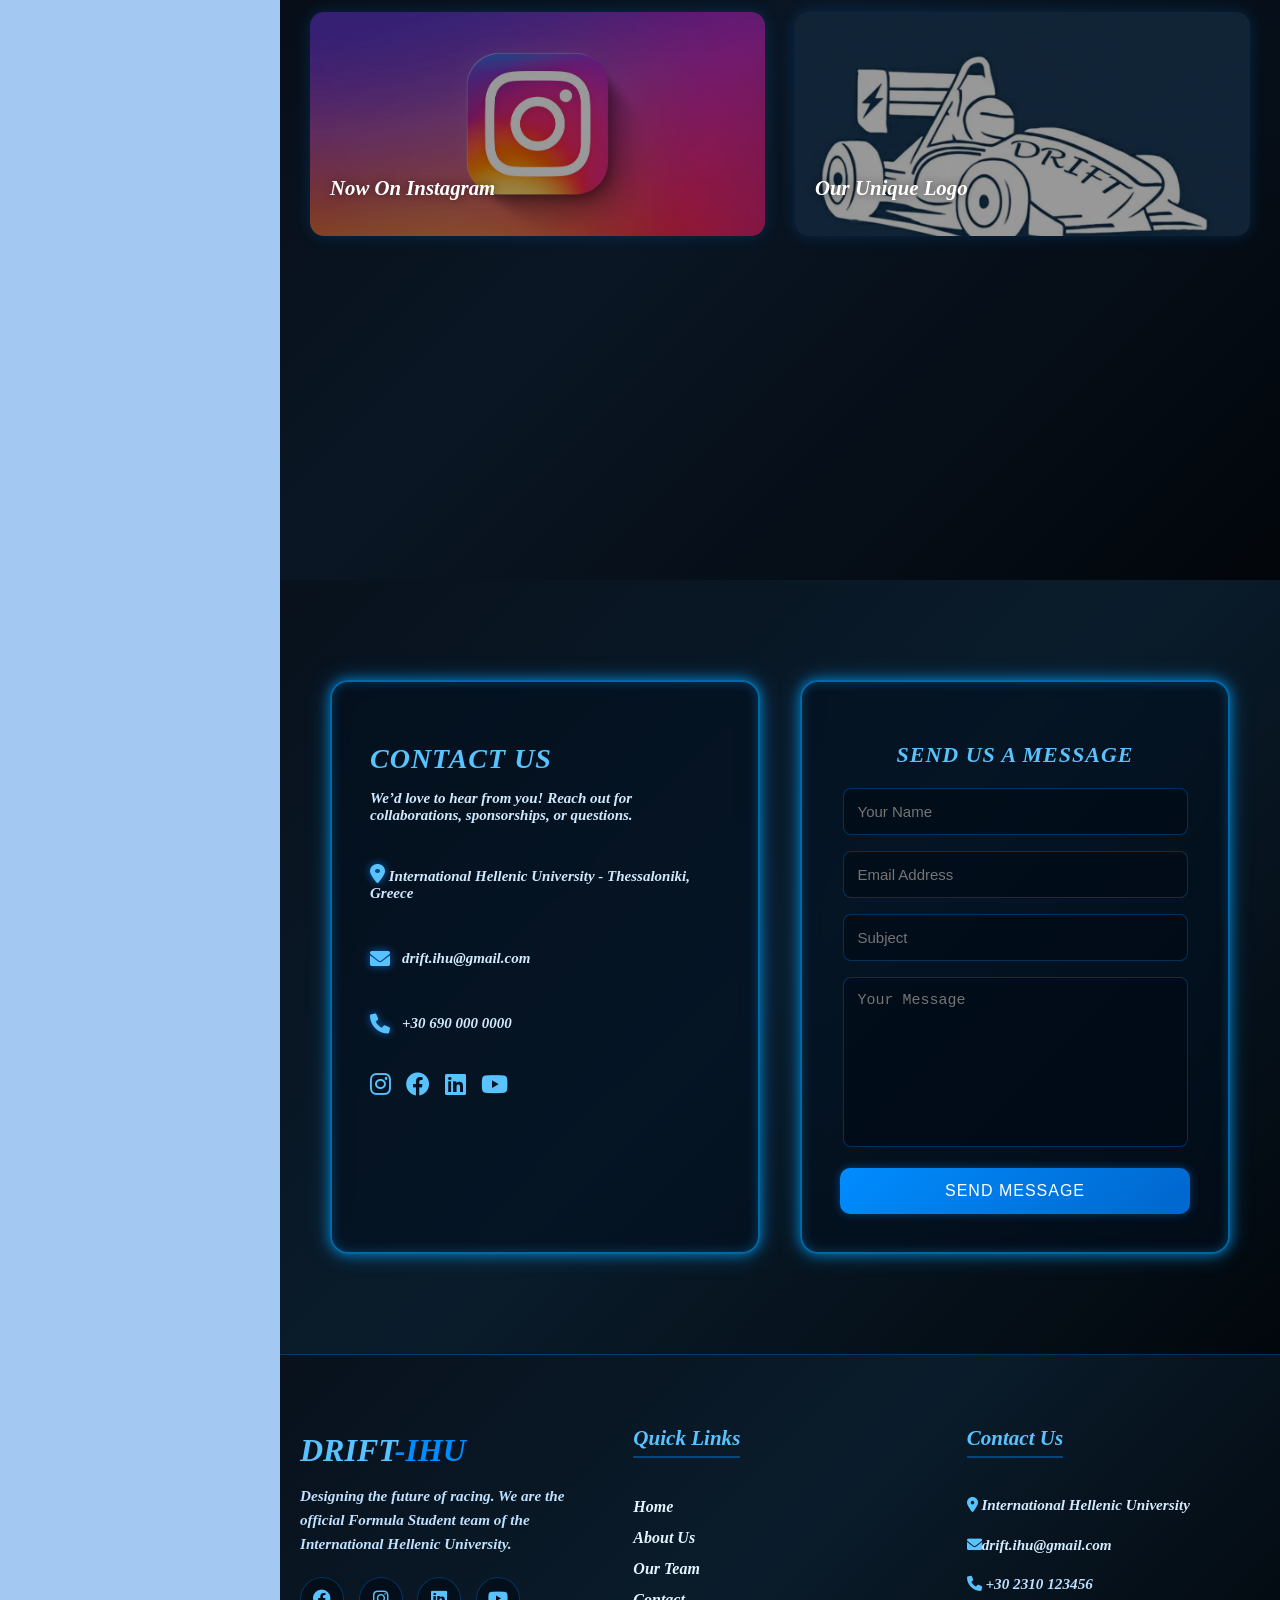
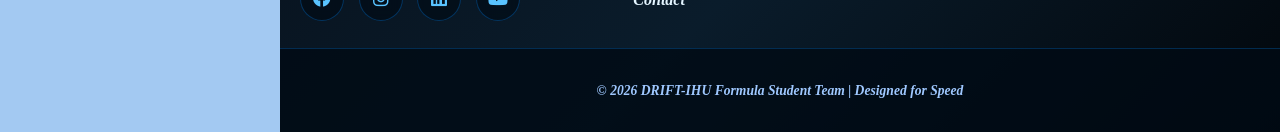
==== commit 3e0279a2: "Add files via upload" ====
--- a/DRIFT.html
+++ b/DRIFT.html
@@ -5,134 +5,20 @@
         <meta name="viewport" content="width=device-width, initial-scale=1.0">
         <title>DRIFT-IHU</title>
         <link rel="stylesheet" href="DRIFT-Style.css">
+        <link rel="stylesheet" href="css/Global Setup.css">
+        <link rel="stylesheet" href="css/Navigation.css">
+        <link rel="stylesheet" href="css/Media.css">
+        <link rel="stylesheet" href="css/Footer.css">
+        <link rel="stylesheet" href="css/Home.css">
+        <link rel="stylesheet" href="css/Hero2.css">
+        <link rel="stylesheet" href="css/Hero3.css">
+        <link rel="stylesheet" href="css/Hero4.css">
+        <link rel="stylesheet" href="css/Contact.css">
+
+
         <link href="https://fonts.googleapis.com/css2?family=Inter:wght@300;400;600;700&family=Orbitron:wght@500;700;900&display=swap" rel="stylesheet">
-         <style>
-        /* 1. Basic Setup & Font */
-        @import url('https://fonts.googleapis.com/css2?family=Roboto:ital,wght@1,900&display=swap');
-
-        :root {
-            --sidebar-blue: #2b90f5; /* Bright blue from image */
-            --sidebar-blue-dark: #1e7bd6; /* Slightly darker for gradient */
-            --text-white: #ffffff;
-            --hover-white: #ffffff;
-            --skew-angle: -10deg; /* The angle of the sidebar */
-        }
-
-        body {
-            margin: 0;
-            padding: 0;
-            background-color: #f4f4f4; /* Light background for contrast */
-            font-family: 'Inter', 'sans-serif';
-            
-        }
-
-        /* 2. Sidebar Container */
-        .sidebar {
-            position: fixed;
-            top: 0px;
-            left: -35px; /* Hide the angled left edge off-screen */
-            width: 280px;
-            height: 100vh;
-            background: linear-gradient(180deg, var(--sidebar-blue) 0%, var(--sidebar-blue-dark) 100%);
-            
-            /* This creates the slanted shape */
-            transform: skewX(var(--skew-angle));
-            
-            display: flex;
-            flex-direction: column;
-            justify-content:space-around; /* Centers menu vertically */
-            box-shadow: 10px 0 20px rgba(0,0,0,0.3); /* The shadow on the right */
-            z-index: 1000;
-        }
-
-        /* 3. Navigation List */
-        .nav-links {
-            display: flex;
-            flex-direction: column;
-            justify-content: space-around;
-            list-style: none;
-            padding: 0;
-            margin: 0;
-            width: 100%;
-        }
-        
-        nav li {
-            padding: 5px 5px; /* περισσότερο ύψος */
-            font-size: 18px;    /* μεγαλύτερα γράμματα */
-            font-weight: bold;  /* bold */
-            text-transform: uppercase; /* Κεφαλαία */  
-        }
-
-       .sidebar ul{
-            padding-bottom: 30px;
-       }
-
-        .nav-item {
-            font-size: xx-large;
-            font-style: bolder;
-            width: 100%;
-            margin-bottom: 1px;
-            transition: all 0.3s ease;
-        }
-
-        /* 4. The Link Styling */
-        .nav-link {
-            text-decoration: solid;
-            display: flex;
-            align-items: center;
-            text-decoration: none;
-            padding: 15px 20px 15px 60px; /* Padding pushes text to right */
-            color: var(--text-white);
-            font-size: 1.2rem;
-            font-weight: 900; /* Bold */
-            font-style: italic; /* Slanted Text */
-            letter-spacing: 1px;
-            text-transform: uppercase;
-            
-            /* IMPORTANT: Un-skew the text so it's readable, 
-               but keep italic style */
-            transform: skewX(calc(var(--skew-angle) * -1)); 
-            
-            transition: all 0.2s ease-in-out;
-        }
-
-        /* 5. The Lightning Icon */
-        .icon {
-            width: 18px;
-            height: 18px;
-            margin-right: 15px;
-            fill: var(--text-white); /* White icon by default */
-            transition: fill 0.2s ease-in-out;
-        }
-
-        /* 6. HOVER EFFECTS (The White Effect) */
-        
-        /* When hovering the list item... */
-        .nav-item:hover {
-            background-color: var(--hover-white);
-            box-shadow: 0 0 15px rgba(255, 255, 255, 0.6); /* Glow effect */
-        }
-
-        /* Change text color to blue on hover */
-        .nav-item:hover .nav-link {
-           transform: translateX(10px) skewX(calc(var(--skew-angle) * -1));  /* Slight movement to right */
-            color: var(--sidebar-blue);
-        }
-
-        /* Change icon color to blue on hover */
-        .nav-item:hover .icon {
-            fill: var(--sidebar-blue);
-        }
-    </style>
+         
     </head>
-    <div class="head-logo">
-                    <a href="#" class="nav-logoText">
-                        <h1 class="logo-text"><b>DRIFT</b></h1>
-                    </a>
-                    <a href="#" class="nav-logoImg">
-                        <img class="photologo" src="Picsart_25-11-17_19-23-13-924.png" width="130px" height="130px" onmouseover="this.src='1000007170.png'" onmouseout="this.src='Picsart_25-11-17_19-23-13-924.png'">
-                    </a>
-    </div>
     
     <div class="but">
         <a href="#" class="nav-logoText">
@@ -147,26 +33,36 @@
             <img class="ham" src="ham2.png">
         </button>
     </div>
-
-    <div class="bac-nav">
-        <header class="head">
+<header class="head">
 	<!-- for Social Media Icons -->
 <link rel="stylesheet" href="https://cdnjs.cloudflare.com/ajax/libs/font-awesome/6.0.0/css/all.min.css">
+</header>
+
+<!-- Η Sidebar βγήκε ΕΞΩ και είναι πλέον εντελώς ελεύθερη και ανεξάρτητη -->
 <div class="sidebar-wrapper">           
     <nav class="sidebar">
+
+        <div class="head-logo">
+            <a href="#" class="nav-logoText">
+                <h1 class="logo-text"><b>DRIFT</b></h1>
+            </a>
+            <a href="#" class="nav-logoImg">
+                <img class="photologo" src="Picsart_25-11-17_19-23-13-924.png" width="130px" height="130px" onmouseover="this.src='1000007170.png'" onmouseout="this.src='Picsart_25-11-17_19-23-13-924.png'">
+            </a>
+        </div>
+
         <button class="nav-toggle" aria-label="toggle navigation" onclick="toggleNav()">
-       <img class="close" src="close.png" width="40px" height="40px"><span class="closetxt">close</span>
-       </button>
+            <img class="close" src="close.png" width="40px" height="40px">
+            <span class="closetxt">close</span>
+        </button>
         <ul class="nav-links">
             <li class="nav-item">
                 <a href="#hero" class="nav-link" data-target="hero">
-                    <!-- SVG Lightning Bolt Icon -->
                     <img class="light" src="thunder.gif" width="25px" height="25px">
                     <div class="text">HOME</div>
                 </a>
             </li>
             
-            <!-- Active State Example (About Us) -->
             <li class="nav-item">
                 <a href="#hero2" class="nav-link" data-target="hero2">
                     <img class="light" src="thunder.gif" width="25px" height="25px">
@@ -180,6 +76,7 @@
                     <div class="text">Our Team</div>
                 </a>
             </li>
+            
             <li class="nav-item">
                 <a href="#hero4" class="nav-link" data-target="hero4">
                     <img class="light" src="thunder.gif" width="25px" height="25px">
@@ -190,14 +87,13 @@
             <li class="nav-item">
                 <a href="#hero5" class="nav-link" data-target="hero5">
                     <img class="light" src="thunder.gif" width="25px" height="25px">
-                        <div class="text">Contact Us</div>
+                    <div class="text">Contact Us</div>
                 </a>
             </li>
         </ul>
     </nav>
 </div>
-        </header>
-    </div>
+
     <body>
         <section class="hero" id="hero">
             <div class="home-left">
@@ -241,36 +137,32 @@
         </section>
 
         <section class="hero3" id="hero3">
+            <h2 class="section-title">OUR TEAM</h2>
         <div class="team-container">
 
             <div class="team-card">
             <h3>Mechanical Engineering Students</h3>
             <img src="gear.png" alt="Mechanical Engineering Team">
-            <p>Our talented mechanical engineers design and build the backbone of our race cars, from chassis to suspension.</p>
             </div>
 
             <div class="team-card">
             <h3>Electrical Engineering Students</h3>
             <img src="el.png"  alt="Electrical Engineering Team">
-            <p>They handle everything electric: wiring, sensors, control systems, and power management.</p>
             </div>
 
             <div class="team-card">
             <h3>Software Engineering Students</h3>
             <img src="com.png"  alt="Software Engineering Team">
-            <p>Our coders develop the software that powers our autonomous systems and ensure the safety and the performance of our vehicle.</p>
             </div>
 
             <div class="team-card">
             <h3>Marketing Team</h3>
             <img src="ma.png" alt="Marketing Team">
-            <p>The marketing team spreads our story, connects with sponsors, and grows our brand worldwide.</p>
             </div>
 
             <div class="team-card">
             <h3>Social Media Managers</h3>
             <img src="sc.png" alt="Social Media Team">
-            <p>They manage our online presence, create content, and keep fans updated on our journey.</p>
             </div>
 
         </div>
@@ -412,7 +304,7 @@
         </div>
 
         <div class="footer-bottom">
-            <p>&copy; 2025 DRIFT-IHU Formula Student Team | Designed for Speed</p>
+            <p>&copy; 2026 DRIFT-IHU Formula Student Team | Designed for Speed</p>
         </div>
     </footer>
     <!-- NEW FOOTER END -->
